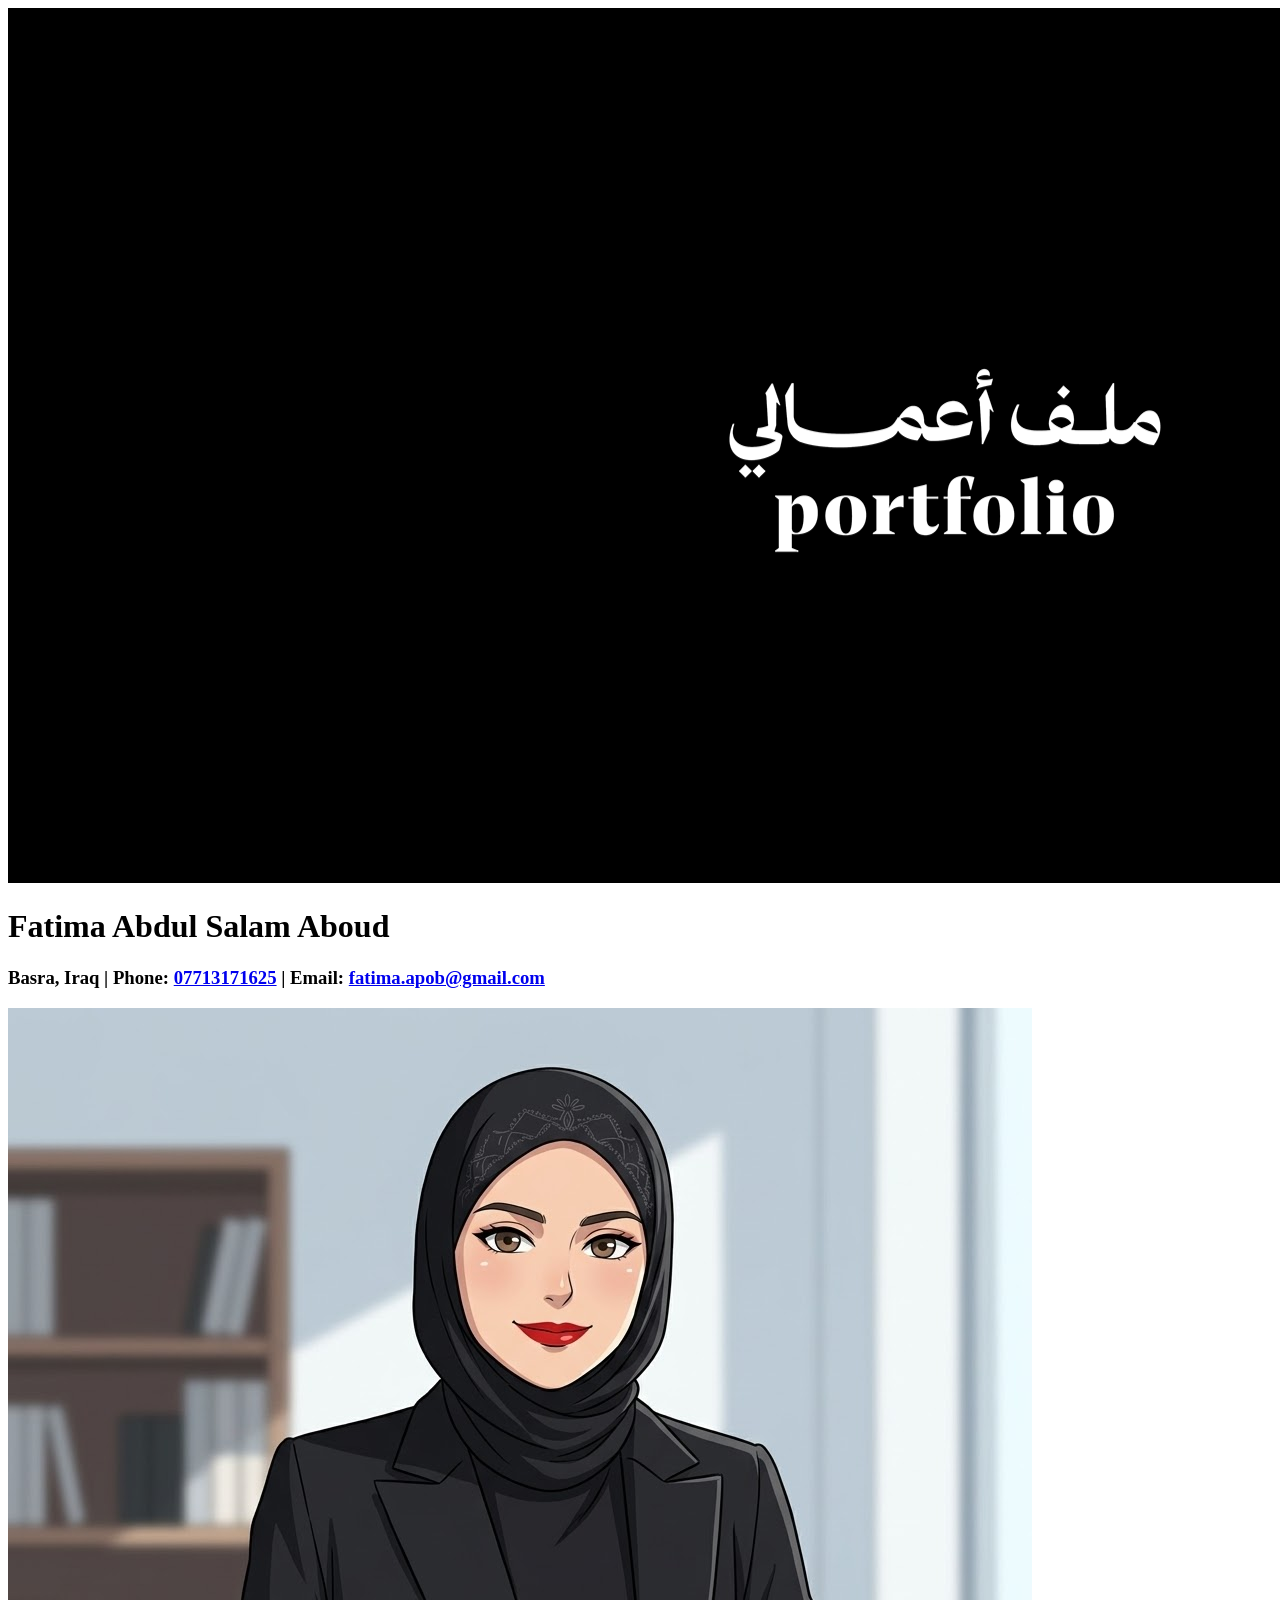
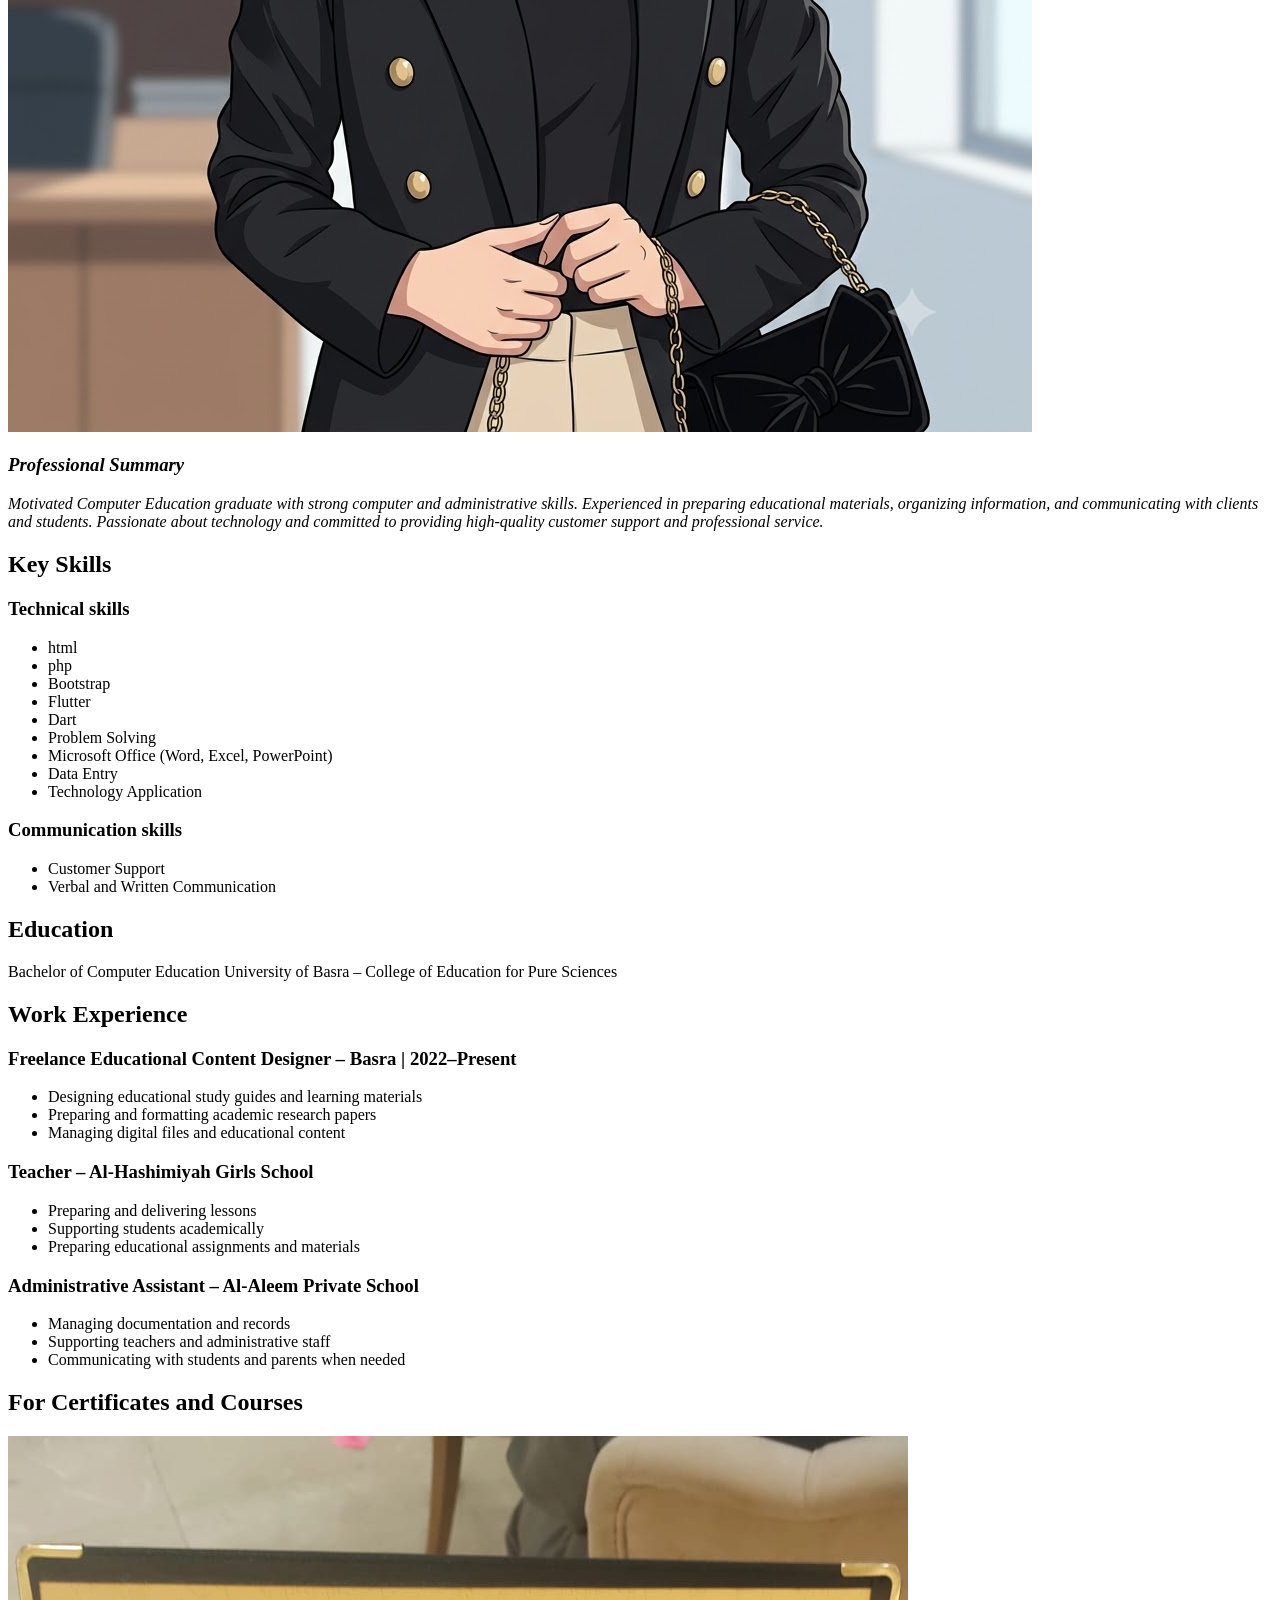
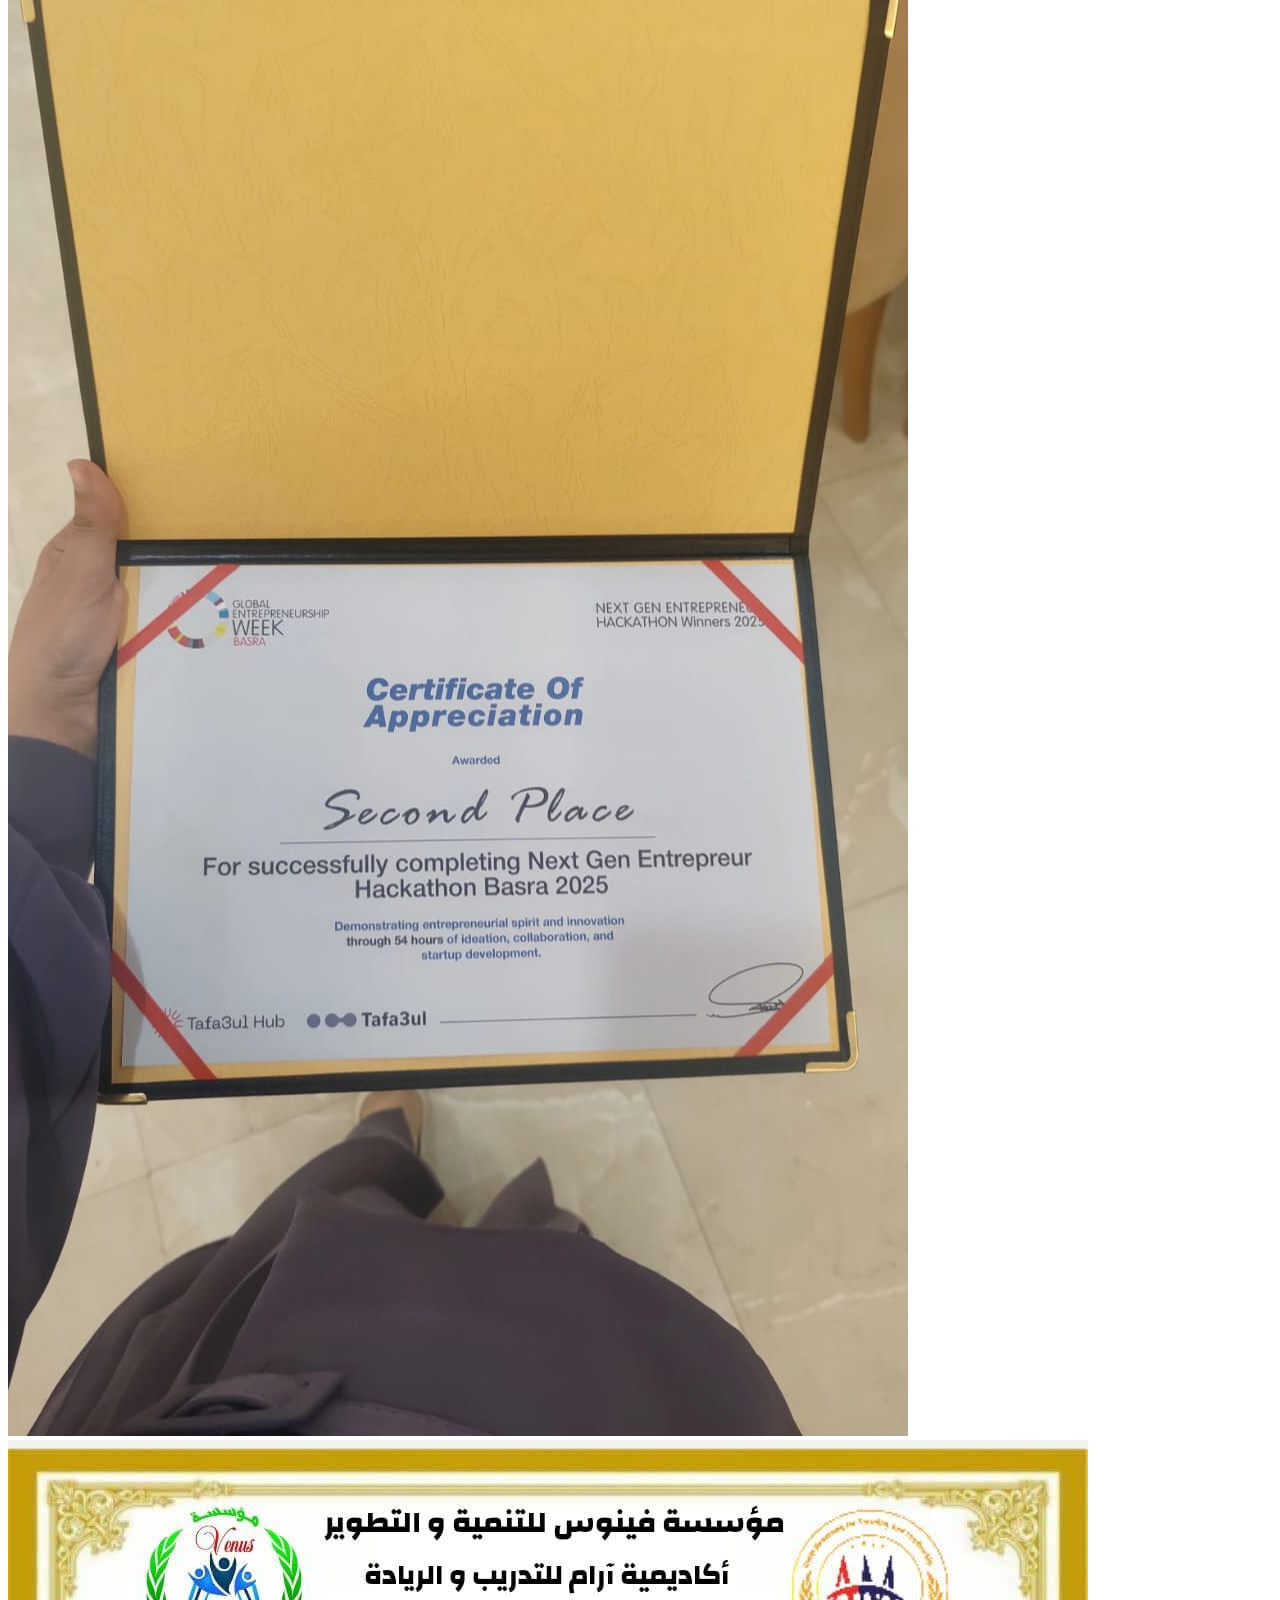
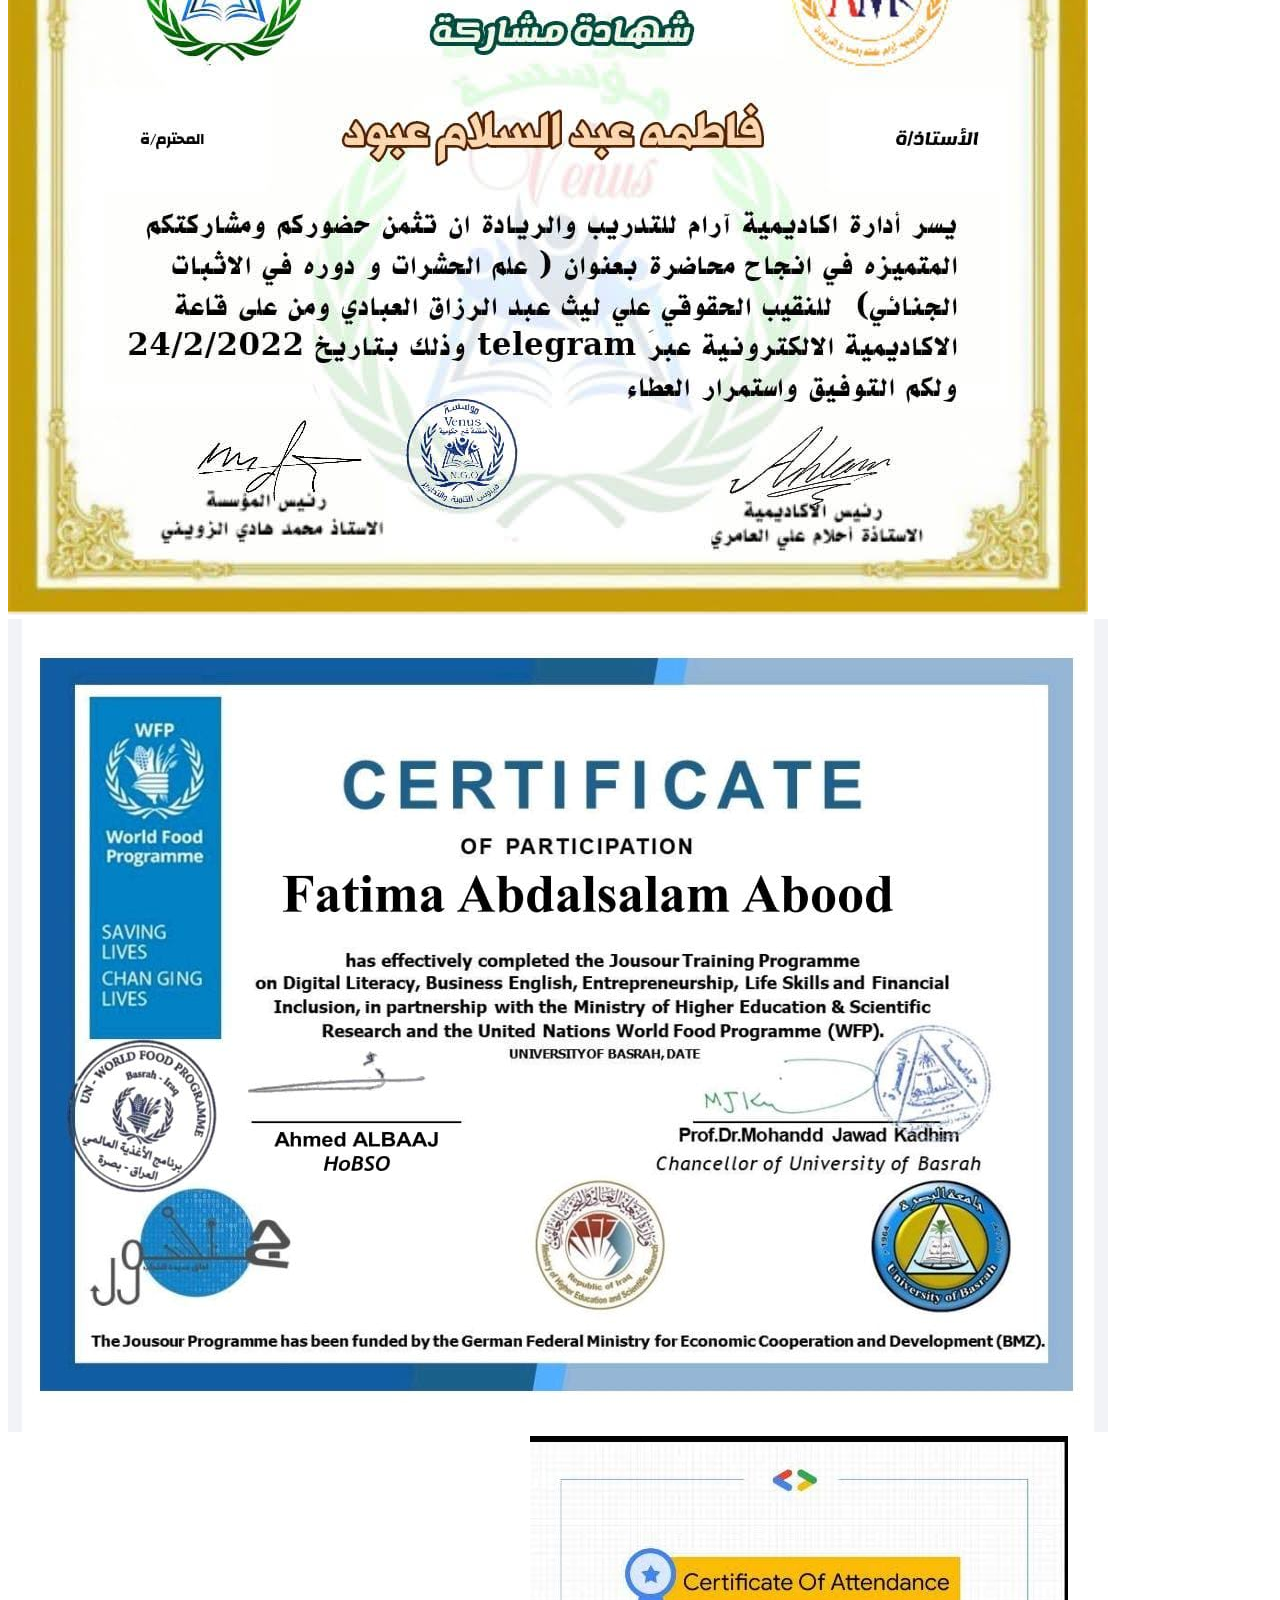
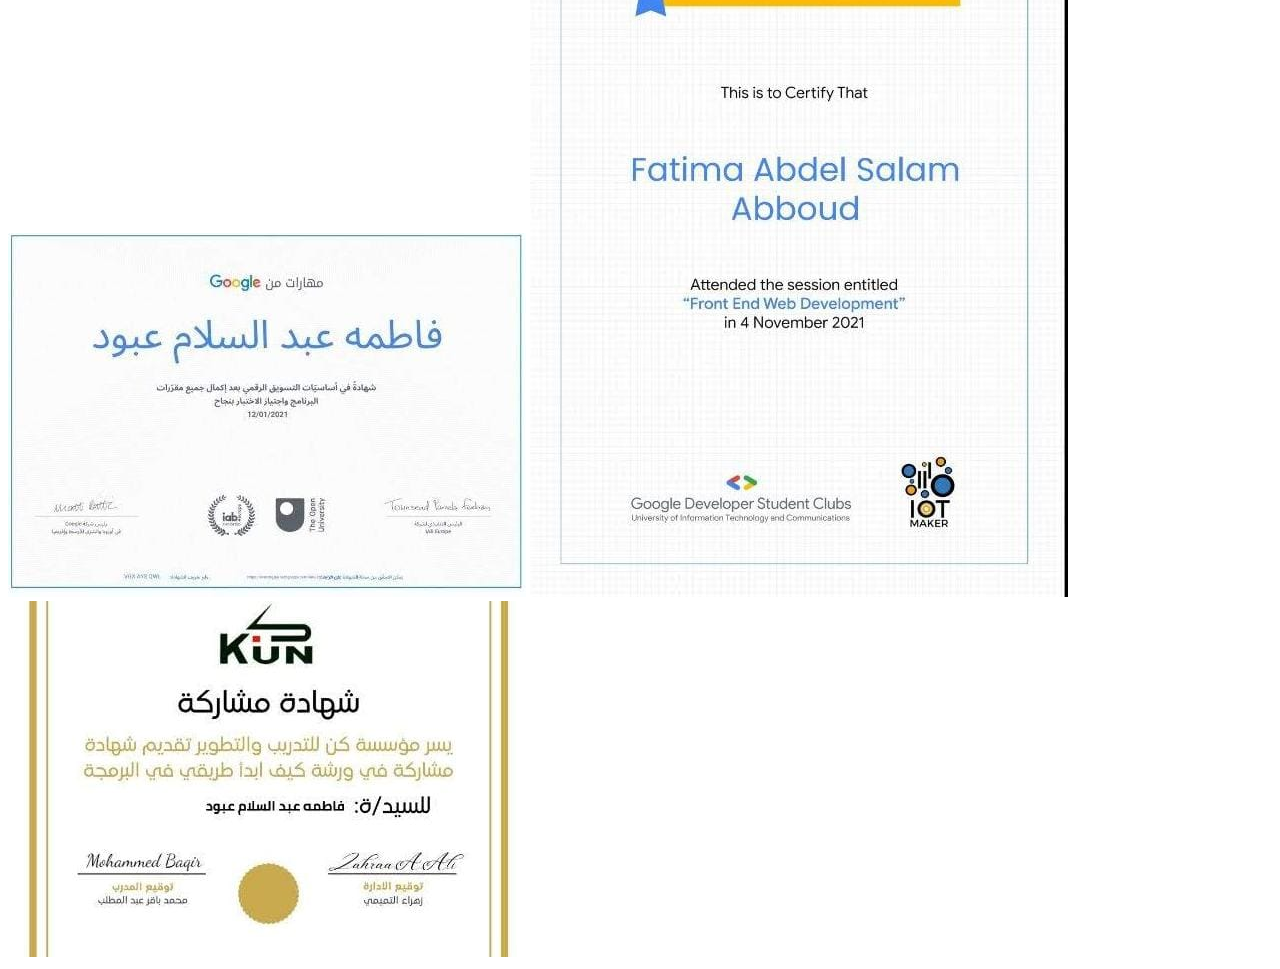
==== Protfolio.html @ c930cfa9 "Initial commit" ====
<!DOCTYPE html>
<html lang="en">
<head>
    <meta charset="UTF-8">
    <meta name="viewport" content="width=device-width, initial-scale=1.0">
    <title>protfolio Fatima Ablsalam </title>
</head>
<body>
    <main>
    <img src="img/c164fa216472743.6780403d44a6e.png" alt="صورة بروفايل">
    
    <!-- معلومات التواصل  -->
    <div>
    <h1>Fatima Abdul Salam Aboud</h1>
    <h3> Basra, Iraq | Phone: <a href="07713171625"> 07713171625</a> | Email: <a href="http://fatima.apob@gmail.com"> fatima.apob@gmail.com</a></h3>
    </div>
        <img src="img/image.png" alt="صور تي">
        <div>
            <em><h3> Professional Summary </h3>
<p>Motivated Computer Education graduate with strong computer and administrative
     skills. Experienced in preparing educational materials, 
    organizing information, and communicating with clients and students.
     Passionate about technology and committed to providing high‑quality customer 
     support and professional service.</p> </em>
</div>
 <!-- مهارات  -->
  <h2> Key Skills</h2>
<h3> Technical skills</h3>
<ul>
   <li>html</li>
   <li> php</li>
   <li>Bootstrap</li>
   <li>Flutter</li>
   <li>Dart</li>
   <li>Problem Solving</li>
    <li>Microsoft Office (Word, Excel, PowerPoint)</li>
	<li>Data Entry</li>
    <li>Technology Application</li>
</ul>
<h3> Communication skills</h3>
<ul>
   <li>Customer Support</li>
   <li>Verbal and Written Communication</li>
</ul>


 <h2>Education</h2>
 <p>Bachelor of Computer Education
University of Basra – College of Education for Pure Sciences
 </p>

   <h2> Work Experience</h2>
<h3> Freelance Educational Content Designer – Basra | 2022–Present</h3>
<ul>
   <li>	Designing educational study guides and learning materials</li>
   <li>	Preparing and formatting academic research papers</li>
   <li>	Managing digital files and educational content</li>
</ul>
<h3> Teacher – Al‑Hashimiyah Girls School</h3>
<ul>
   <li>	Preparing and delivering lessons</li>
   <li>Supporting students academically</li>
   <li>	Preparing educational assignments and materials</li>
</ul>
<h3> Administrative Assistant – Al‑Aleem Private School</h3>
<ul>
   <li>	Managing documentation and records</li>
   <li>Supporting teachers and administrative staff</li>
   <li>	Communicating with students and parents when needed</li>
</ul>
<!-- الشهادات -->
<h2>  For Certificates and Courses </h2>
<img src="img\WhatsApp Image 2026-07-23 at 5.18.26 PM.jpeg" alt="شهادة1">
<img src="img\WhatsApp Image 2026-07-23 at 5.19.43 PM.jpeg" alt="شهادة2">
<img src="img\WhatsApp Image 2026-07-23 at 5.21.36 PM.jpeg" alt="شهادة3 ">
<img src="img\WhatsApp Image 2026-07-23 at 5.22.02 PM.jpeg" alt=" شهادة4">
<img src="img\WhatsApp Image 2026-07-23 at 5.23.06 PM.jpeg" alt="شهادة5">
<img src= "img\WhatsApp Image 2026-07-23 at 5.22.24 PM.jpeg " alt=" شهادة6">

</main>
</body>
</html>
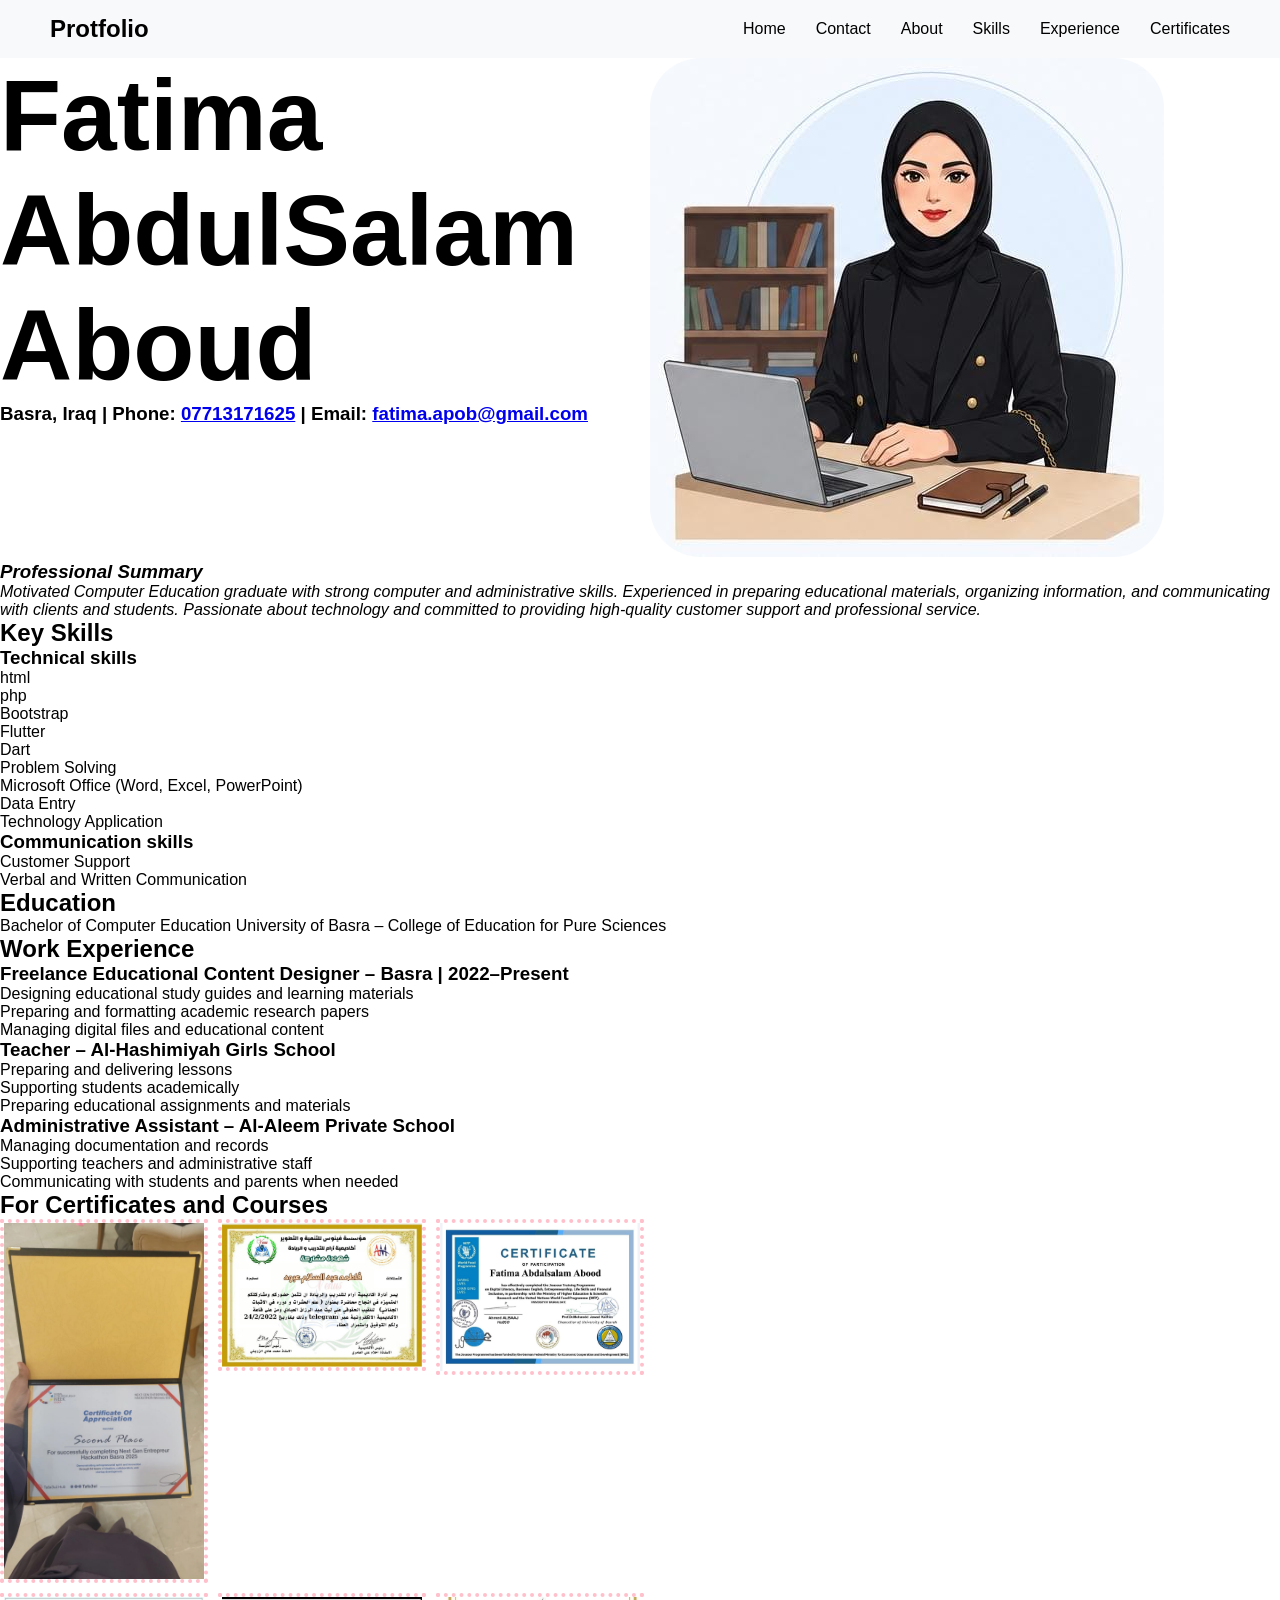
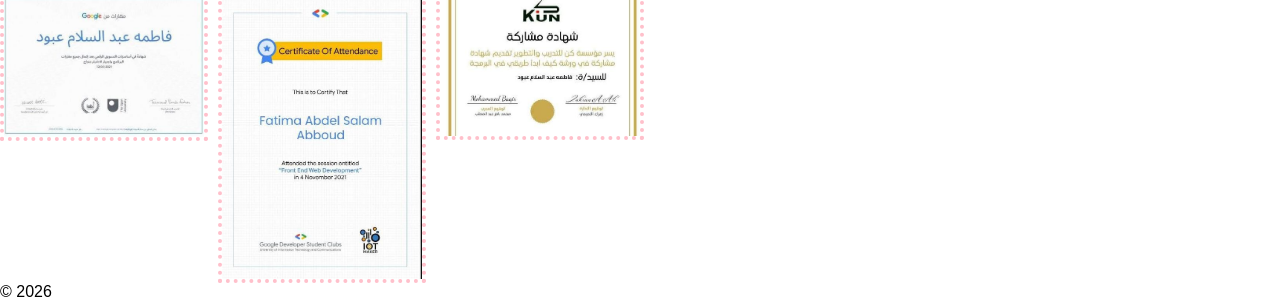
==== commit 3c4f1495: "Update project" ====
--- a/Protfolio.html
+++ b/Protfolio.html
@@ -4,18 +4,39 @@
     <meta charset="UTF-8">
     <meta name="viewport" content="width=device-width, initial-scale=1.0">
     <title>protfolio Fatima Ablsalam </title>
+    <link rel="stylesheet" href="/Protfolio.css">
 </head>
+
 <body>
+
+<nav class="navbar">
+    <div class="logo">Protfolio</div>
+
+    <ul class="nav-links">
+        <li><a href="#About"> </a>Home</a></li>
+        <li><a href="#Contact">Contact</a></li>
+        <li><a href="#About">About</a></li>
+        <li><a href="#Skills">Skills</a></li>
+        <li><a href="#Experience"> Experience </a></li>
+         <li><a href="#Certificates"> Certificates </a></li>
+    </ul>
+</nav>
     <main>
-    <img src="img/c164fa216472743.6780403d44a6e.png" alt="صورة بروفايل">
+    <!-- <img src="img/c164fa216472743.6780403d44a6e.png" alt="صورة بروفايل"> -->
     
+
+<section id="info">
     <!-- معلومات التواصل  -->
-    <div>
-    <h1>Fatima Abdul Salam Aboud</h1>
+    <div  id="Contact">
+    <h1   class="name">Fatima AbdulSalam Aboud</h1>
     <h3> Basra, Iraq | Phone: <a href="07713171625"> 07713171625</a> | Email: <a href="http://fatima.apob@gmail.com"> fatima.apob@gmail.com</a></h3>
-    </div>
-        <img src="img/image.png" alt="صور تي">
-        <div>
+   
+   </div>
+    <div> <img src="img/صورتي.jpeg" alt="صور تي" class="porto"></div>    
+   </section>  
+        
+        <div id="About">
+
             <em><h3> Professional Summary </h3>
 <p>Motivated Computer Education graduate with strong computer and administrative
      skills. Experienced in preparing educational materials, 
@@ -23,7 +44,9 @@
      Passionate about technology and committed to providing high‑quality customer 
      support and professional service.</p> </em>
 </div>
+
  <!-- مهارات  -->
+  <div id="Skills">
   <h2> Key Skills</h2>
 <h3> Technical skills</h3>
 <ul>
@@ -42,13 +65,18 @@
    <li>Customer Support</li>
    <li>Verbal and Written Communication</li>
 </ul>
+</div>
 
-
+<!-- مستوى التعليمي -->
+<div id="Education">
  <h2>Education</h2>
  <p>Bachelor of Computer Education
 University of Basra – College of Education for Pure Sciences
  </p>
+ </div>
 
+ <!-- الخبرة -->
+ <div id="Experience" >
    <h2> Work Experience</h2>
 <h3> Freelance Educational Content Designer – Basra | 2022–Present</h3>
 <ul>
@@ -68,15 +96,25 @@
    <li>Supporting teachers and administrative staff</li>
    <li>	Communicating with students and parents when needed</li>
 </ul>
+</div>
+
+
 <!-- الشهادات -->
+
 <h2>  For Certificates and Courses </h2>
-<img src="img\WhatsApp Image 2026-07-23 at 5.18.26 PM.jpeg" alt="شهادة1">
-<img src="img\WhatsApp Image 2026-07-23 at 5.19.43 PM.jpeg" alt="شهادة2">
-<img src="img\WhatsApp Image 2026-07-23 at 5.21.36 PM.jpeg" alt="شهادة3 ">
-<img src="img\WhatsApp Image 2026-07-23 at 5.22.02 PM.jpeg" alt=" شهادة4">
-<img src="img\WhatsApp Image 2026-07-23 at 5.23.06 PM.jpeg" alt="شهادة5">
-<img src= "img\WhatsApp Image 2026-07-23 at 5.22.24 PM.jpeg " alt=" شهادة6">
+<div id="Certificates">
+<img src="img\WhatsApp Image 2026-07-23 at 5.18.26 PM.jpeg" alt="شهادة1"class="profile-img">
+<img src="img\WhatsApp Image 2026-07-23 at 5.19.43 PM.jpeg" alt="شهادة2"class="profile-img">
+<img src="img\WhatsApp Image 2026-07-23 at 5.21.36 PM.jpeg" alt="شهادة3 "class="profile-img">
+<img src="img\WhatsApp Image 2026-07-23 at 5.22.02 PM.jpeg" alt=" شهادة4"class="profile-img">
+<img src="img\WhatsApp Image 2026-07-23 at 5.23.06 PM.jpeg" alt="شهادة5"class="profile-img">
+<img src= "img\WhatsApp Image 2026-07-23 at 5.22.24 PM.jpeg " alt=" شهادة6"class="profile-img">
+</div>
+
 
 </main>
+ <footer>
+        <p>&copy; 2026</p>
+    </footer>
 </body>
 </html>
--- a/Protfolio.css
+++ b/Protfolio.css
@@ -0,0 +1,72 @@
+*{
+    margin:0;
+    padding:0;
+    gap: 50px;
+}
+
+body{
+    font-family:Arial, sans-serif;
+}
+
+.navbar{
+    background:#f8f9fb;
+    color:black;
+
+    display:flex;
+    justify-content:space-between;
+    align-items:center;
+
+    padding:15px 50px;
+}
+
+.logo{
+    font-size:24px;
+    font-weight:bold;
+}
+
+.nav-links{
+    display:flex;
+    list-style:none;
+    gap:30px;
+}
+
+.nav-links a{
+    color:black;
+    text-decoration:none;
+    transition:.3s;
+}
+
+.nav-links a:hover{
+    color:#60A5FA;
+}
+
+.porto{
+  border-radius: 10%;  
+}
+#info{
+    display: grid;
+    grid-template-columns:1fr 1fr;
+    justify-content:space-between;
+    gap: 20px;}
+
+.name{
+   font-family:Arial, sans-serif;
+   color:black;
+   font-size:100px;
+   font-weight:bold;
+    }
+
+    #Certificates{
+    display: grid;
+    grid-template-columns: 1fr 1fr 1fr;
+    justify-content:space-between;
+    size: 20px;
+     width: 20px;
+    gap: 10px;}
+
+
+   .profile-img {
+  width: 200px;
+  border: 4px dotted pink;
+  /* border-radius: 50%; */
+}
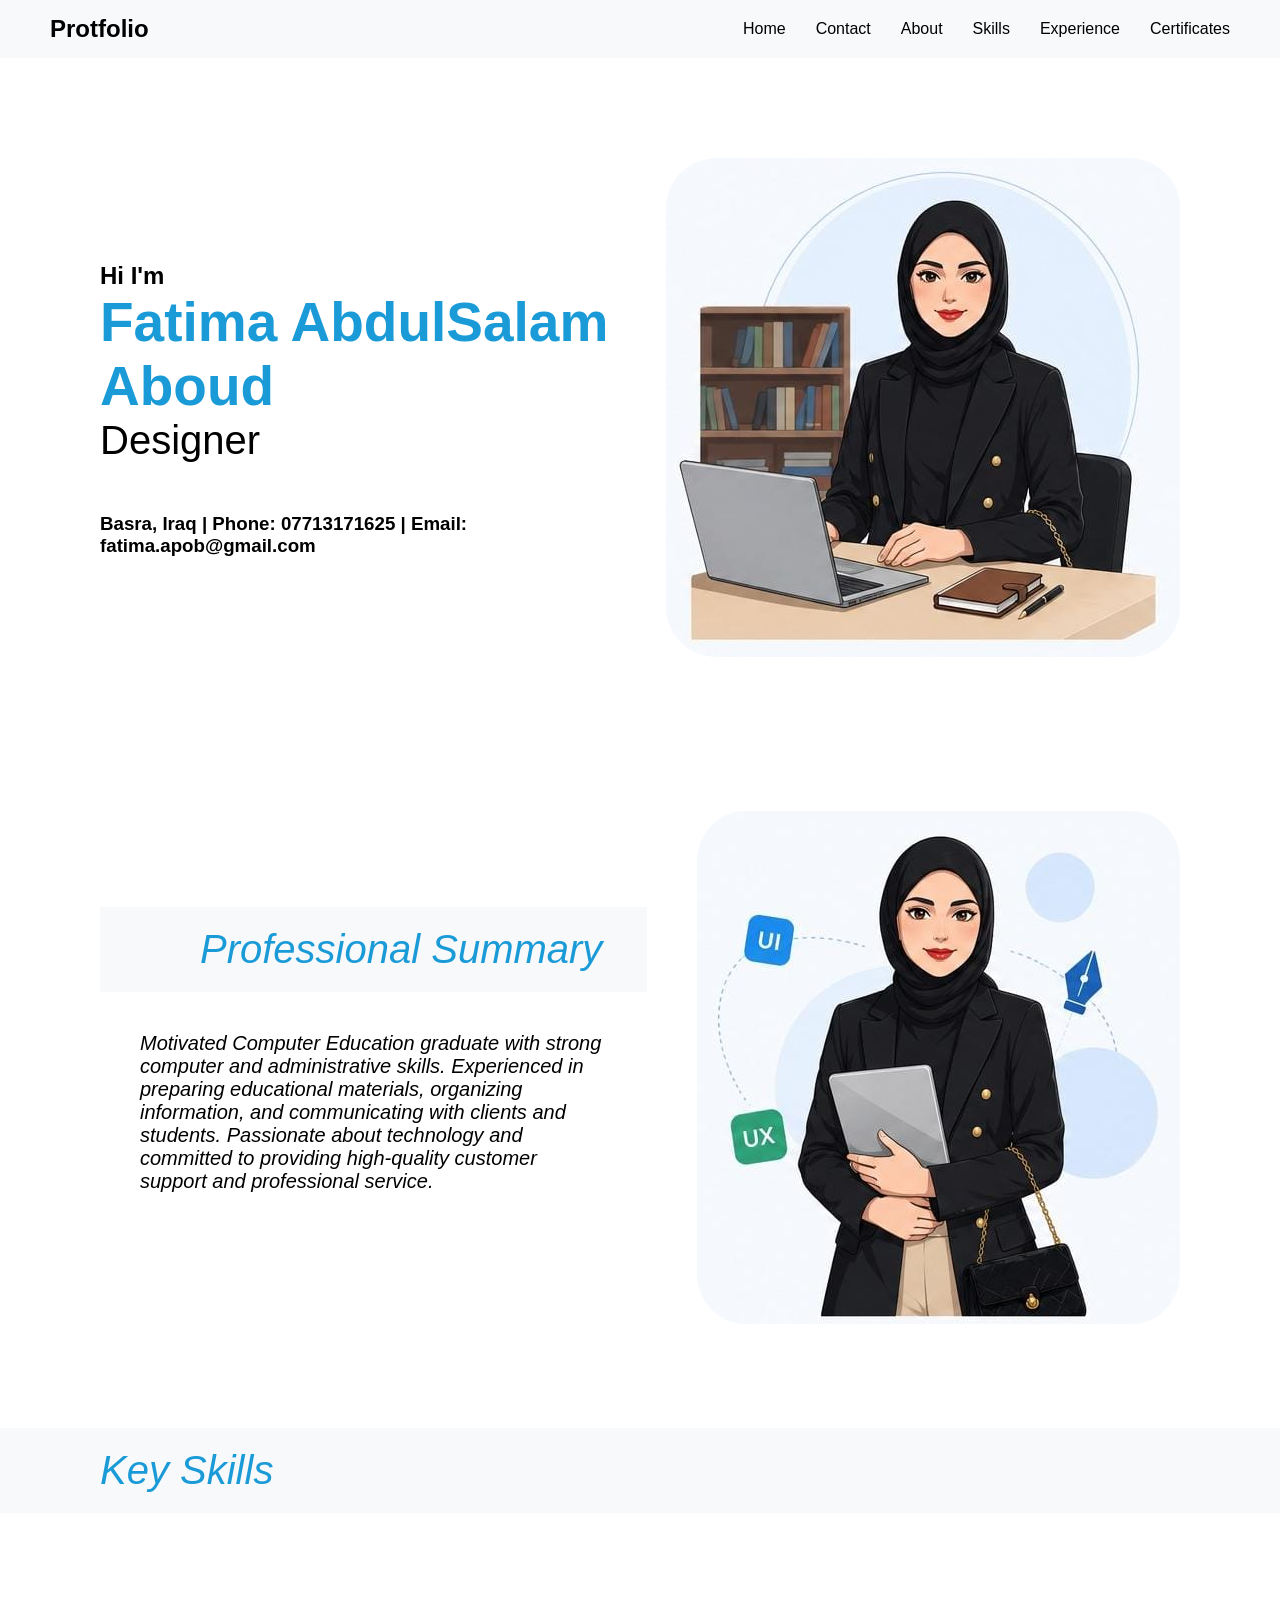
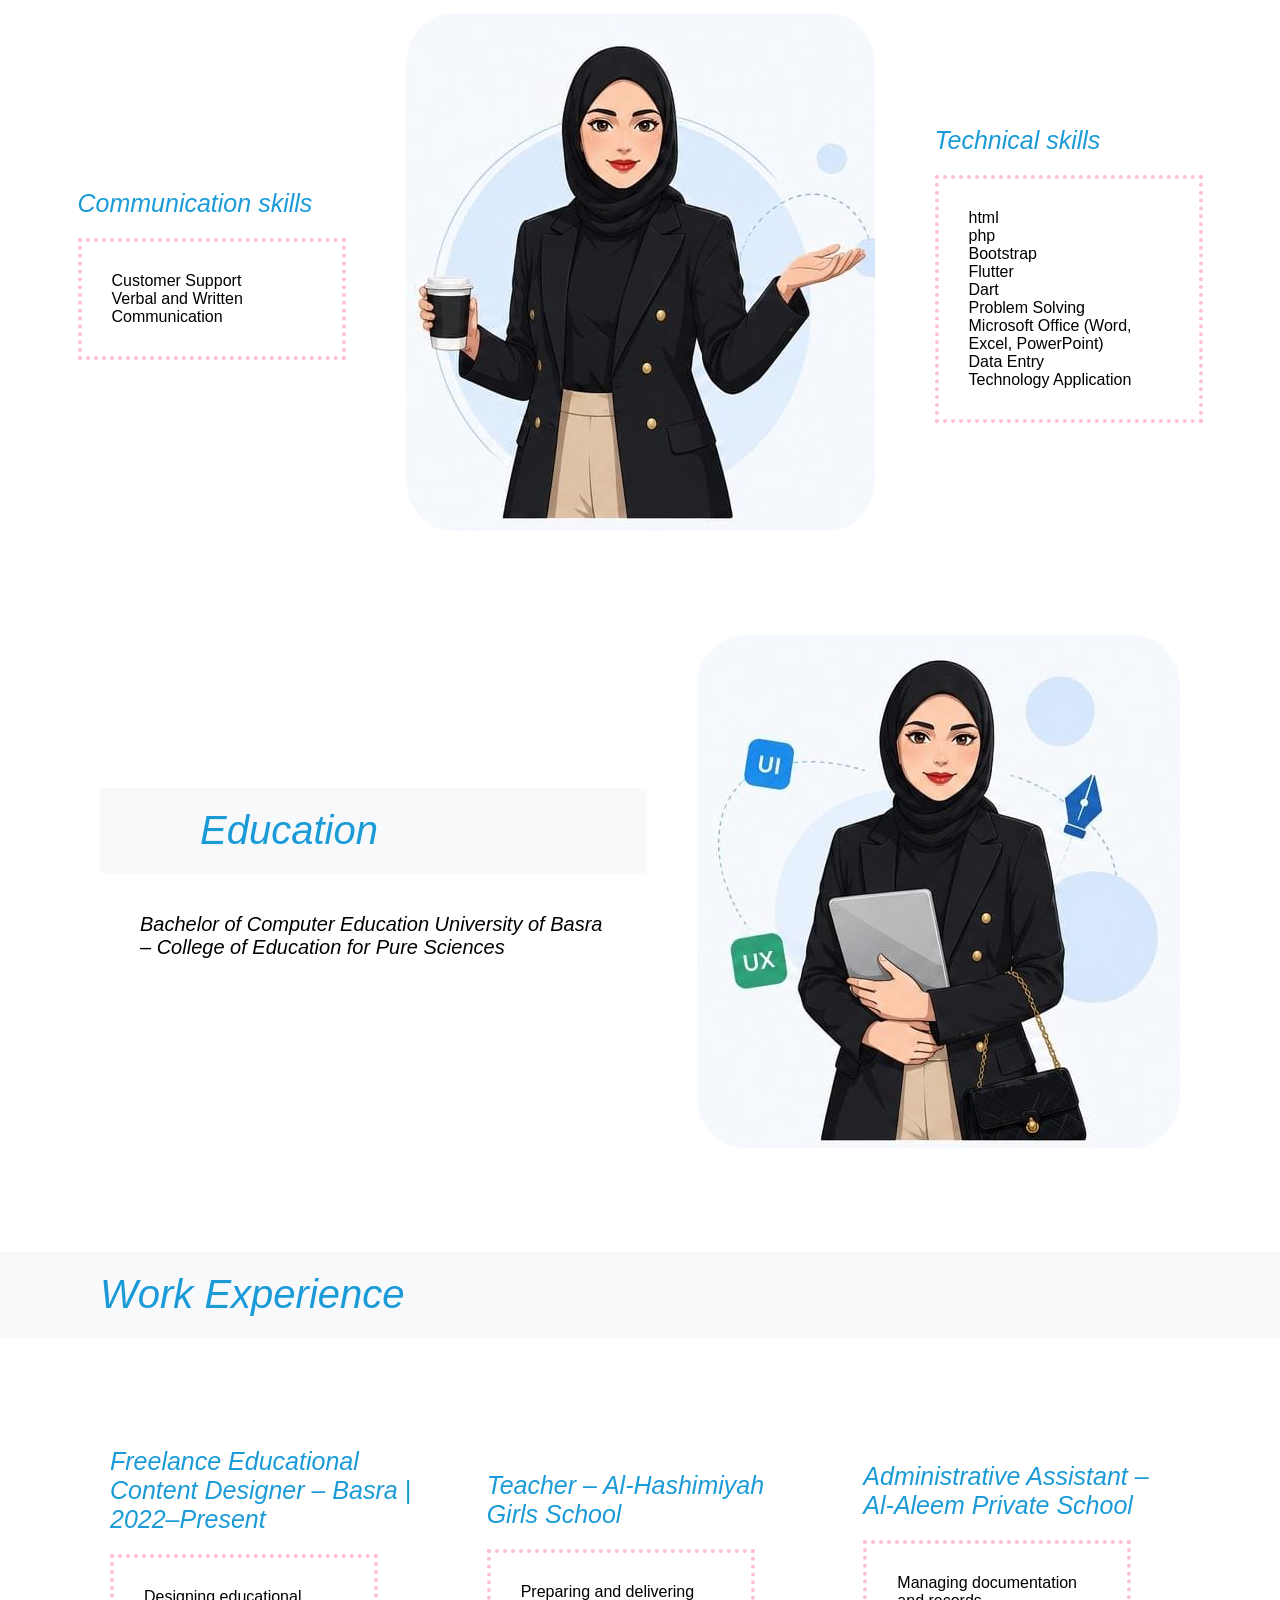
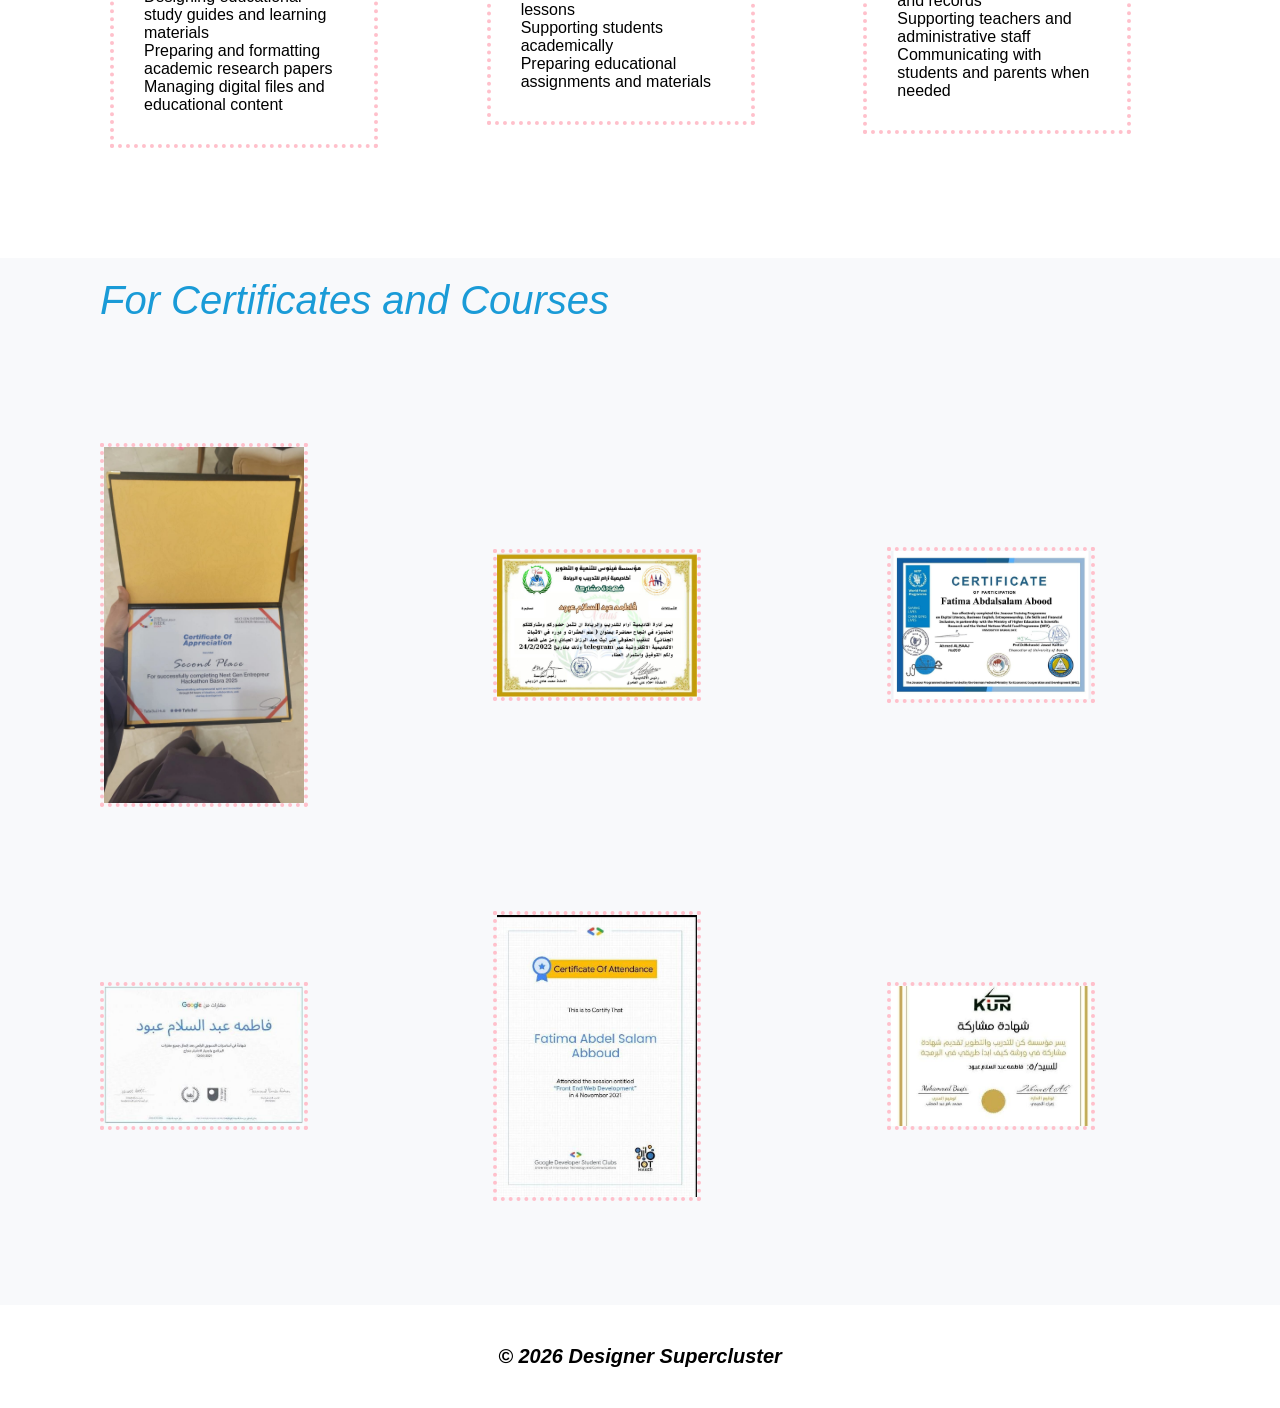
==== commit 6b497c73: "Update project" ====
--- a/Protfolio.html
+++ b/Protfolio.html
@@ -8,6 +8,7 @@
 </head>
 
 <body>
+   <script src="/app.js" defer></script>
 
 <nav class="navbar">
     <div class="logo">Protfolio</div>
@@ -27,29 +28,46 @@
 
 <section id="info">
     <!-- معلومات التواصل  -->
-    <div  id="Contact">
-    <h1   class="name">Fatima AbdulSalam Aboud</h1>
-    <h3> Basra, Iraq | Phone: <a href="07713171625"> 07713171625</a> | Email: <a href="http://fatima.apob@gmail.com"> fatima.apob@gmail.com</a></h3>
+    <div  id="Contact">  
+   <h2   > Hi I'm </h2>
+    <h1   class="name"> Fatima AbdulSalam Aboud</h1>
+    <h1   class="Designer"> Designer</h1>
+
+    <h3> Basra, Iraq | Phone: 07713171625 | Email: <a href="http://fatima.apob@gmail.com" class="email"> fatima.apob@gmail.com</a></h3>
    
    </div>
     <div> <img src="img/صورتي.jpeg" alt="صور تي" class="porto"></div>    
    </section>  
-        
-        <div id="About">
-
-            <em><h3> Professional Summary </h3>
-<p>Motivated Computer Education graduate with strong computer and administrative
+       
+   
+<section id="About"> 
+        <div>
+            <em><h3 class="tite"> Professional Summary </h3>
+<p class="txt">Motivated Computer Education graduate with strong computer and administrative
      skills. Experienced in preparing educational materials, 
     organizing information, and communicating with clients and students.
      Passionate about technology and committed to providing high‑quality customer 
      support and professional service.</p> </em>
 </div>
+<div><img src="/img/img2.jpeg" alt="صور تي" class="porto"></div>
+</section>
+
 
  <!-- مهارات  -->
-  <div id="Skills">
-  <h2> Key Skills</h2>
-<h3> Technical skills</h3>
-<ul>
+   <h2 class="tite"> Key Skills</h2>
+<section id="Skills" > 
+     <div>
+<h3  class="tite2"> Communication skills</h3>
+<ul  class="list">
+   <li>Customer Support</li>
+   <li>Verbal and Written Communication</li>
+</ul>
+</div>
+
+<div><img src="/img/img3.jpeg" alt="صور تي" class="porto"></div>
+<div>
+<h3  class="tite2"> Technical skills</h3>
+<ul class="list">
    <li>html</li>
    <li> php</li>
    <li>Bootstrap</li>
@@ -60,61 +78,71 @@
 	<li>Data Entry</li>
     <li>Technology Application</li>
 </ul>
-<h3> Communication skills</h3>
-<ul>
-   <li>Customer Support</li>
-   <li>Verbal and Written Communication</li>
-</ul>
-</div>
+</div> 
+</section>
 
 <!-- مستوى التعليمي -->
-<div id="Education">
- <h2>Education</h2>
- <p>Bachelor of Computer Education
+ <section id="Education">
+<div >
+ <h2 class="tite" >Education</h2>
+ <p  class="txt">Bachelor of Computer Education
 University of Basra – College of Education for Pure Sciences
  </p>
  </div>
+ <div><img src="/img/img2.jpeg" alt="صور تي" class="porto"></div>
+
+</section>
+
+
 
  <!-- الخبرة -->
- <div id="Experience" >
-   <h2> Work Experience</h2>
-<h3> Freelance Educational Content Designer – Basra | 2022–Present</h3>
-<ul>
+  <h2  class="tite" > Work Experience</h2>
+ <section id="Experience">
+ <div  >
+   
+<h3  class="tite2"> Freelance Educational Content Designer – Basra | 2022–Present</h3>
+<ul class="list">
    <li>	Designing educational study guides and learning materials</li>
    <li>	Preparing and formatting academic research papers</li>
    <li>	Managing digital files and educational content</li>
 </ul>
-<h3> Teacher – Al‑Hashimiyah Girls School</h3>
-<ul>
+</div>
+<div>
+<h3  class="tite2" > Teacher – Al‑Hashimiyah Girls School</h3>
+<ul class="list">
    <li>	Preparing and delivering lessons</li>
    <li>Supporting students academically</li>
    <li>	Preparing educational assignments and materials</li>
 </ul>
-<h3> Administrative Assistant – Al‑Aleem Private School</h3>
-<ul>
+</div>
+<div>
+<h3  class="tite2" > Administrative Assistant – Al‑Aleem Private School</h3>
+<ul class="list">
    <li>	Managing documentation and records</li>
    <li>Supporting teachers and administrative staff</li>
    <li>	Communicating with students and parents when needed</li>
 </ul>
 </div>
+</section>
+
 
 
 <!-- الشهادات -->
+ 
+<h2 class="tite">  For Certificates and Courses </h2>
+<section id="Certificates"> 
 
-<h2>  For Certificates and Courses </h2>
-<div id="Certificates">
-<img src="img\WhatsApp Image 2026-07-23 at 5.18.26 PM.jpeg" alt="شهادة1"class="profile-img">
-<img src="img\WhatsApp Image 2026-07-23 at 5.19.43 PM.jpeg" alt="شهادة2"class="profile-img">
-<img src="img\WhatsApp Image 2026-07-23 at 5.21.36 PM.jpeg" alt="شهادة3 "class="profile-img">
-<img src="img\WhatsApp Image 2026-07-23 at 5.22.02 PM.jpeg" alt=" شهادة4"class="profile-img">
-<img src="img\WhatsApp Image 2026-07-23 at 5.23.06 PM.jpeg" alt="شهادة5"class="profile-img">
-<img src= "img\WhatsApp Image 2026-07-23 at 5.22.24 PM.jpeg " alt=" شهادة6"class="profile-img">
-</div>
-
+<div><img src="img\WhatsApp Image 2026-07-23 at 5.18.26 PM.jpeg" alt="شهادة1"class="profile-img"></div>
+<div><img src="img\WhatsApp Image 2026-07-23 at 5.19.43 PM.jpeg" alt="شهادة2"class="profile-img"></div>
+<div><img src="img\WhatsApp Image 2026-07-23 at 5.21.36 PM.jpeg" alt="شهادة3 "class="profile-img"></div>
+<div><img src="img\WhatsApp Image 2026-07-23 at 5.22.02 PM.jpeg" alt=" شهادة4"class="profile-img"></div>
+<div><img src="img\WhatsApp Image 2026-07-23 at 5.23.06 PM.jpeg" alt="شهادة5"class="profile-img"></div>
+<div><img src="img\WhatsApp Image 2026-07-23 at 5.22.24 PM.jpeg " alt=" شهادة6"class="profile-img"></div>
+</section> 
 
 </main>
  <footer>
-        <p>&copy; 2026</p>
+        <p  class="footer">&copy; 2026 Designer Supercluster </p>
     </footer>
 </body>
 </html>
--- a/Protfolio.css
+++ b/Protfolio.css
@@ -7,6 +7,9 @@
 body{
     font-family:Arial, sans-serif;
 }
+html {
+    scroll-behavior: smooth;
+}
 
 .navbar{
     background:#f8f9fb;
@@ -41,32 +44,159 @@
 }
 
 .porto{
-  border-radius: 10%;  
-}
+  border-radius: 10%;
+}
+.tite{
+    
+font-family: Arial, sans-serif;
+   color:rgb(26, 155, 215);
+   background:#f8f9fb;
+   font-size:40px;
+   font-weight:lighter;
+   font-style: italic;
+   align-items: center;
+    padding-left: 100px;
+    padding-bottom: 20px;
+     padding-top: 20px;
+     
+    
+  
+
+}
+
+
 #info{
     display: grid;
-    grid-template-columns:1fr 1fr;
-    justify-content:space-between;
-    gap: 20px;}
-
+    grid-template-columns:2fr 1fr;
+    justify-content:center;
+    align-items: center;
+    margin: 100px;
+     padding-bottom: 50px;  }
+
+.txt{
+ font-family: Arial, sans-serif;
+   color:black;
+   font-size:20px;
+   font-weight:lighter;
+   font-style: italic;
+   align-items: center;
+    padding:40px; 
+ 
+}
+
+.Designer{
+ font-family:Arial, sans-serif;
+   color:black;
+   font-size:40px;
+   font-weight:lighter;
+   align-items: center;
+    padding-bottom: 50px;  
+}
 .name{
    font-family:Arial, sans-serif;
-   color:black;
-   font-size:100px;
+   color:rgb(26, 155, 215);
+   font-size:55px;
    font-weight:bold;
+   align-items: center;   
+
     }
 
-    #Certificates{
-    display: grid;
-    grid-template-columns: 1fr 1fr 1fr;
-    justify-content:space-between;
-    size: 20px;
-     width: 20px;
-    gap: 10px;}
 
 
    .profile-img {
   width: 200px;
   border: 4px dotted pink;
   /* border-radius: 50%; */
+}
+
+
+ #Contact a{
+    color:black;
+    text-decoration:none;
+    transition:.3s;
+}
+
+#Contact a:hover{
+    color:#60A5FA;
+}
+
+#About{
+    display: grid;
+    grid-template-columns: 2fr 1fr;
+    justify-content:center;
+    align-items: center;
+     margin: 100px;    
+}
+
+#Skills{
+    display: grid;
+    grid-template-columns:1fr 1fr 1fr;
+    justify-content:center;
+    align-items: center;
+        margin: 100px;
+
+}
+ 
+.list{
+    list-style:none;
+    padding: 30px;
+    width: 200px;
+    align-items: center;
+  border: 4px dotted pink;
+   margin: 10px
+}
+
+#Education{
+    display: grid;
+    grid-template-columns: 2fr 1fr;
+    justify-content:center;
+    align-items: center;
+    margin: 100px;    
+}
+
+#Experience{
+    display: grid;
+    grid-template-columns:1fr 1fr 1fr ;
+    justify-content:center;
+    align-items: center;
+    margin: 100px;    
+}
+ /* .Certificates{
+    : #f8f9fb;} */
+    
+ #Certificates{
+    display:grid;
+    grid-template-columns: 1fr 1fr 1fr  ;
+    justify-content:center;
+    align-items: center;
+    /* size: 20px;
+    width: 20px; */
+     /* margin: 100px; */
+     padding: 100px;
+    gap: 100px; 
+    background-color: #f8f9fb; 
+}
+.footer{
+  
+     font-family: Arial, sans-serif;
+   color:black;
+   font-size:20px;
+   font-weight:bolder;
+   font-style: italic;
+   align-items: center;
+   text-align-last:center;
+    padding:40px; 
+
+}
+
+.tite2{
+   
+    font-family: Arial, sans-serif;
+   color:rgb(26, 155, 215);
+   font-size:25px;
+   font-weight:lighter;
+   font-style: italic;
+   align-items: center;
+   text-align-last:left;
+    padding:10px;
 }
